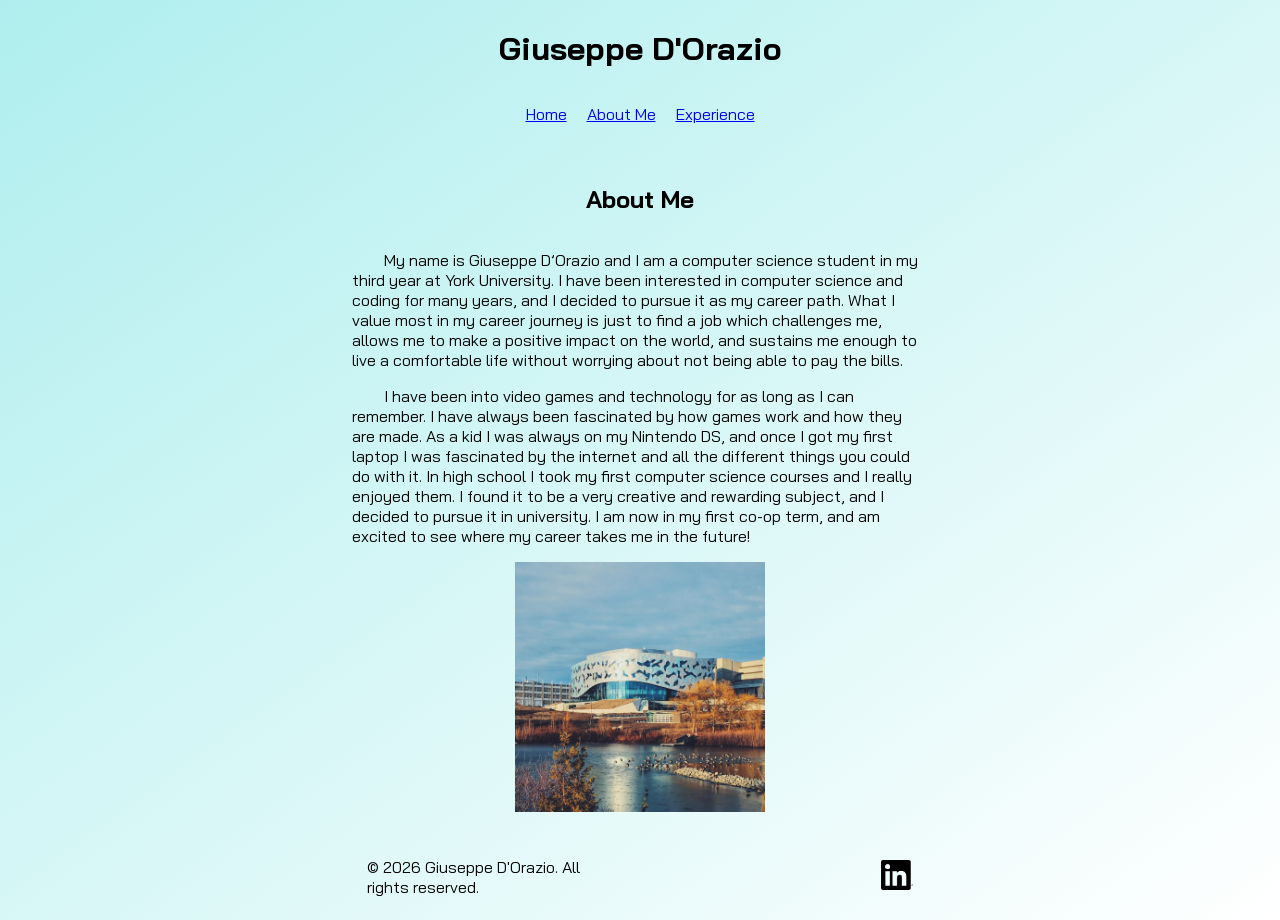
==== aboutme.html @ fc71781d "Initial Commit" ====
<!DOCTYPE html>

<html lang="en">
<head>
    <meta charset="UTF-8">
    <meta name="viewport" content="width=device-width, initial-scale=1.0">
    <link rel="stylesheet" href="css/style.css">
    <link rel="preconnect" href="https://fonts.googleapis.com">
    <link rel="preconnect" href="https://fonts.gstatic.com" crossorigin>
    <link href="https://fonts.googleapis.com/css2?family=Bai+Jamjuree:ital,wght@0,200;0,300;0,400;0,500;0,600;0,700;1,200;1,300;1,400;1,500;1,600;1,700&display=swap" rel="stylesheet">
    <title>Giuseppe D'Orazio</title>
</head>

<body>
    <h1>Giuseppe D'Orazio</h1>

    <nav>
        <ul class="nav-links">
            <li><a href="index.html">Home</a></li>
            <li><a href="aboutme.html">About Me</a></li>
            <li><a href="experience.html">Experience</a></li>
        </ul>
    </nav>

    <h2> About Me </h2>
    <div class="main-content">
        <p style="text-indent: 2em;">My name is Giuseppe D’Orazio and I am a computer science student in my third year at York University. I have been interested in computer science and 
            coding for many years, and I decided to pursue it as my career path. What I value most in my career journey is just to find a job which challenges me, allows me to make a 
            positive impact on the world, and sustains me enough to live a comfortable life without worrying about not being able to pay the bills.
        </p>
        <p style="text-indent: 2em;">
            I have been into video games and technology for as long as I can remember. I have always been fascinated by how games work and how they are made.
            As a kid I was always on my Nintendo DS, and once I got my first laptop I was fascinated by the internet and all the different things you could do with it.
            In high school I took my first computer science courses and I really enjoyed them. I found it to be a very creative and rewarding subject, and I decided to pursue it in university.
            I am now in my first co-op term, and am excited to see where my career takes me in the future!
        </p>
        <img src="icons/York.jpg" alt ="York University" style="width: 100%; max-width: 250px; height: auto; margin: 0 auto; display: block;">
    </div>



    <footer>
        <div class="footer-content">
            <span>&copy; 2026 Giuseppe D'Orazio. All rights reserved.</span>
            <a href="https://www.linkedin.com/in/giuseppe-d-orazio">
                <img src="icons\InBug-Black.png" alt="LinkedIn" class="social-icon">
            </a>
        </div>
    </footer>
</body>
</html>
---- css/style.css ----
body {
  font-family: 'Bai Jamjuree', sans-serif;
  font-weight: 400; /* regular weight */
  background-image: linear-gradient(to bottom right, paleturquoise, white);
  display: flex;
  min-height: 100vh;
  flex-direction: column;
}

h1 {
  text-align: center;
  font-weight: bold;
  margin: 0 auto;
  padding: 20px;
}

h2 {
  text-align: center;
  font-weight: bold;
  margin: 0 auto;
  padding: 20px;
}

.main-content {
  flex: 1;
  max-width: 45vw;
  width: 45vw;
  margin: 0 auto;
}


.nav-links{
  display: flex;
  justify-content: center;
  gap: 20px;
  margin-bottom: 40px;
  padding-inline-start: 0px;
  list-style: none;
}

footer {
  max-width: 45vw;
  width: 100%;
  margin: 30px auto 0 auto;
}

.footer-content {
  display: flex;
  align-items: center;
  justify-content: center;
  gap: clamp(3px, 23vw, 450px);
  padding: 15px;
}

.footer-content img {
  color: black;
  width:  32px;
}
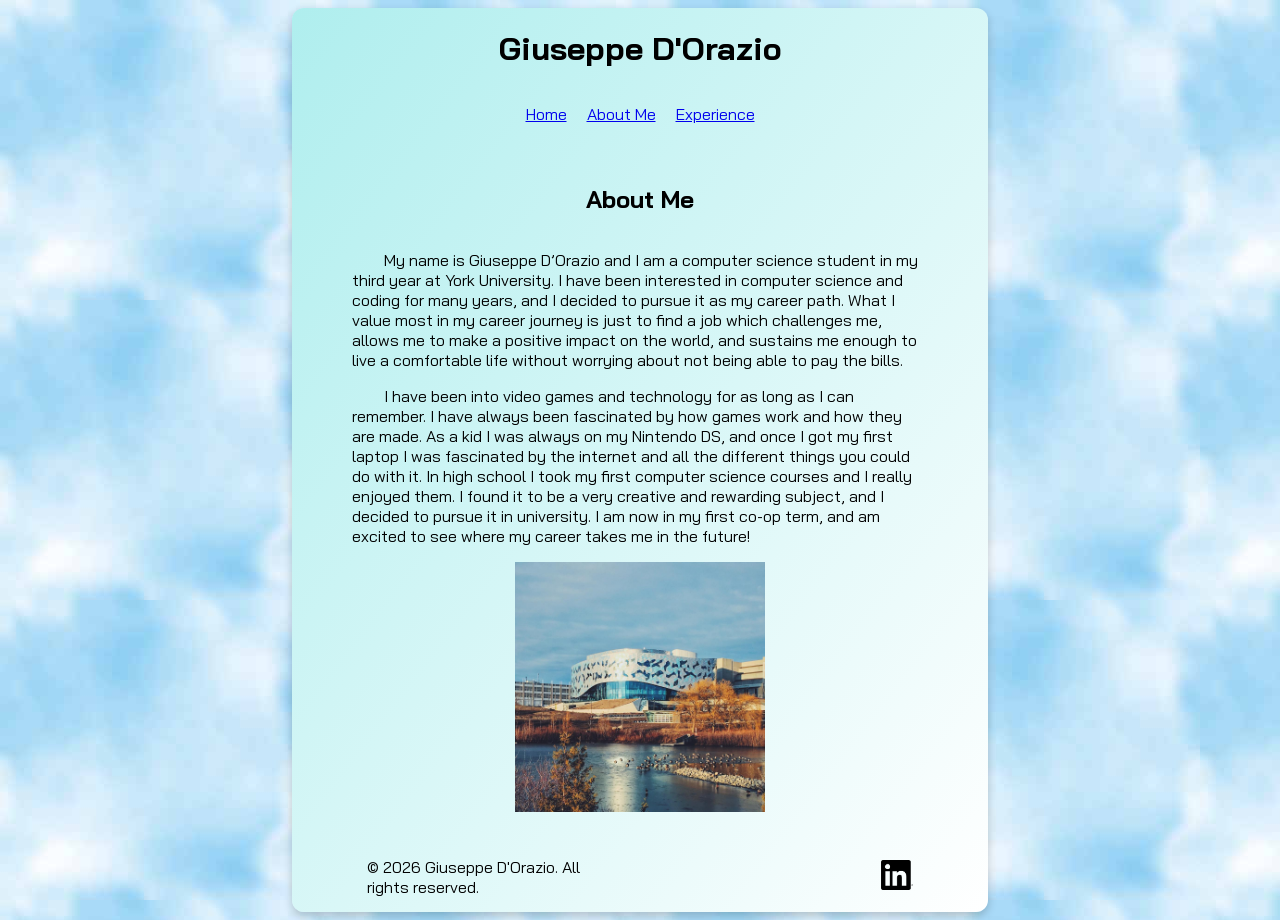
==== commit 965f351e: "Changed background" ====
--- a/aboutme.html
+++ b/aboutme.html
@@ -12,40 +12,42 @@
 </head>
 
 <body>
-    <h1>Giuseppe D'Orazio</h1>
+    <div class="body-content">
+        <h1>Giuseppe D'Orazio</h1>
 
-    <nav>
-        <ul class="nav-links">
-            <li><a href="index.html">Home</a></li>
-            <li><a href="aboutme.html">About Me</a></li>
-            <li><a href="experience.html">Experience</a></li>
-        </ul>
-    </nav>
+        <nav>
+            <ul class="nav-links">
+                <li><a href="index.html">Home</a></li>
+                <li><a href="aboutme.html">About Me</a></li>
+                <li><a href="experience.html">Experience</a></li>
+            </ul>
+        </nav>
 
-    <h2> About Me </h2>
-    <div class="main-content">
-        <p style="text-indent: 2em;">My name is Giuseppe D’Orazio and I am a computer science student in my third year at York University. I have been interested in computer science and 
-            coding for many years, and I decided to pursue it as my career path. What I value most in my career journey is just to find a job which challenges me, allows me to make a 
-            positive impact on the world, and sustains me enough to live a comfortable life without worrying about not being able to pay the bills.
-        </p>
-        <p style="text-indent: 2em;">
-            I have been into video games and technology for as long as I can remember. I have always been fascinated by how games work and how they are made.
-            As a kid I was always on my Nintendo DS, and once I got my first laptop I was fascinated by the internet and all the different things you could do with it.
-            In high school I took my first computer science courses and I really enjoyed them. I found it to be a very creative and rewarding subject, and I decided to pursue it in university.
-            I am now in my first co-op term, and am excited to see where my career takes me in the future!
-        </p>
-        <img src="icons/York.jpg" alt ="York University" style="width: 100%; max-width: 250px; height: auto; margin: 0 auto; display: block;">
-    </div>
+        <h2> About Me </h2>
+        <div class="main-content">
+            <p style="text-indent: 2em;">My name is Giuseppe D’Orazio and I am a computer science student in my third year at York University. I have been interested in computer science and 
+                coding for many years, and I decided to pursue it as my career path. What I value most in my career journey is just to find a job which challenges me, allows me to make a 
+                positive impact on the world, and sustains me enough to live a comfortable life without worrying about not being able to pay the bills.
+            </p>
+            <p style="text-indent: 2em;">
+                I have been into video games and technology for as long as I can remember. I have always been fascinated by how games work and how they are made.
+                As a kid I was always on my Nintendo DS, and once I got my first laptop I was fascinated by the internet and all the different things you could do with it.
+                In high school I took my first computer science courses and I really enjoyed them. I found it to be a very creative and rewarding subject, and I decided to pursue it in university.
+                I am now in my first co-op term, and am excited to see where my career takes me in the future!
+            </p>
+            <img src="icons/York.jpg" alt ="York University" style="width: 100%; max-width: 250px; height: auto; margin: 0 auto; display: block;">
+        </div>
 
 
 
-    <footer>
-        <div class="footer-content">
-            <span>&copy; 2026 Giuseppe D'Orazio. All rights reserved.</span>
-            <a href="https://www.linkedin.com/in/giuseppe-d-orazio">
-                <img src="icons\InBug-Black.png" alt="LinkedIn" class="social-icon">
-            </a>
-        </div>
-    </footer>
+        <footer>
+            <div class="footer-content">
+                <span>&copy; 2026 Giuseppe D'Orazio. All rights reserved.</span>
+                <a href="https://www.linkedin.com/in/giuseppe-d-orazio">
+                    <img src="icons\InBug-Black.png" alt="LinkedIn" class="social-icon">
+                </a>
+            </div>
+        </footer>
+    </div>
 </body>
 </html>
--- a/css/style.css
+++ b/css/style.css
@@ -1,10 +1,25 @@
 body {
+  background-image: url("../icons/ss038.jpg");
+  background-repeat: repeat;
+}
+
+.body-content {
   font-family: 'Bai Jamjuree', sans-serif;
-  font-weight: 400; /* regular weight */
+  font-weight: 400;
+  display: flex;
+  width: 55%;
+  min-height: 100vh;
+  box-shadow: 0 4px 10px rgba(0,0,0,0.2);
+  border-radius: 12px;
+  margin: 0 auto;
+  flex-direction: column;
   background-image: linear-gradient(to bottom right, paleturquoise, white);
-  display: flex;
-  min-height: 100vh;
-  flex-direction: column;
+}
+
+@media (max-width: 768px) {
+  .body-content {
+    width: 80%;
+  }
 }
 
 h1 {
@@ -48,7 +63,7 @@
   display: flex;
   align-items: center;
   justify-content: center;
-  gap: clamp(3px, 23vw, 450px);
+  gap: clamp(3px, 23vw,  45vw);
   padding: 15px;
 }
 
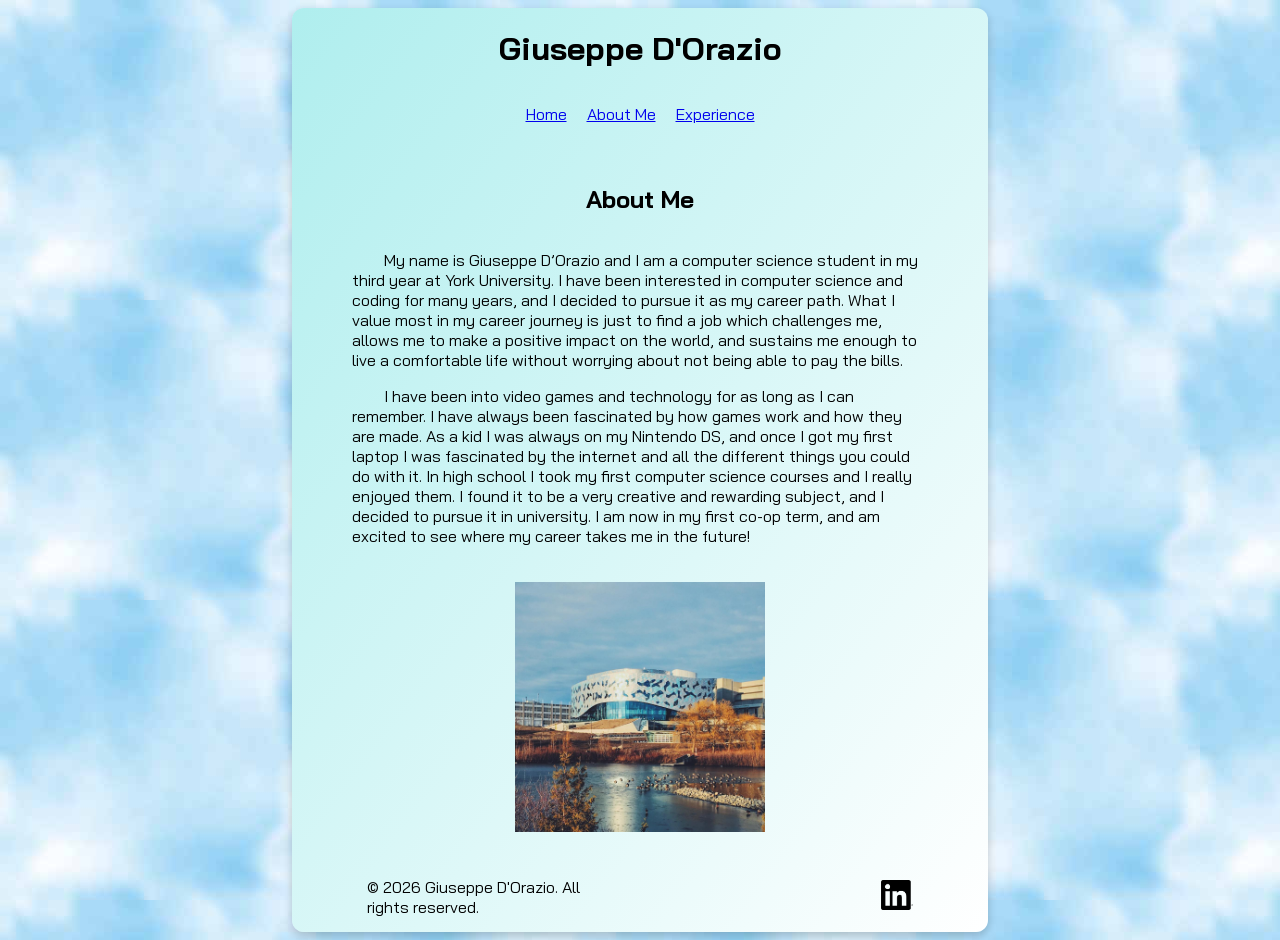
==== commit 531c0506: "Line break" ====
--- a/aboutme.html
+++ b/aboutme.html
@@ -35,6 +35,7 @@
                 In high school I took my first computer science courses and I really enjoyed them. I found it to be a very creative and rewarding subject, and I decided to pursue it in university.
                 I am now in my first co-op term, and am excited to see where my career takes me in the future!
             </p>
+            <br/>
             <img src="icons/York.jpg" alt ="York University" style="width: 100%; max-width: 250px; height: auto; margin: 0 auto; display: block;">
         </div>
 
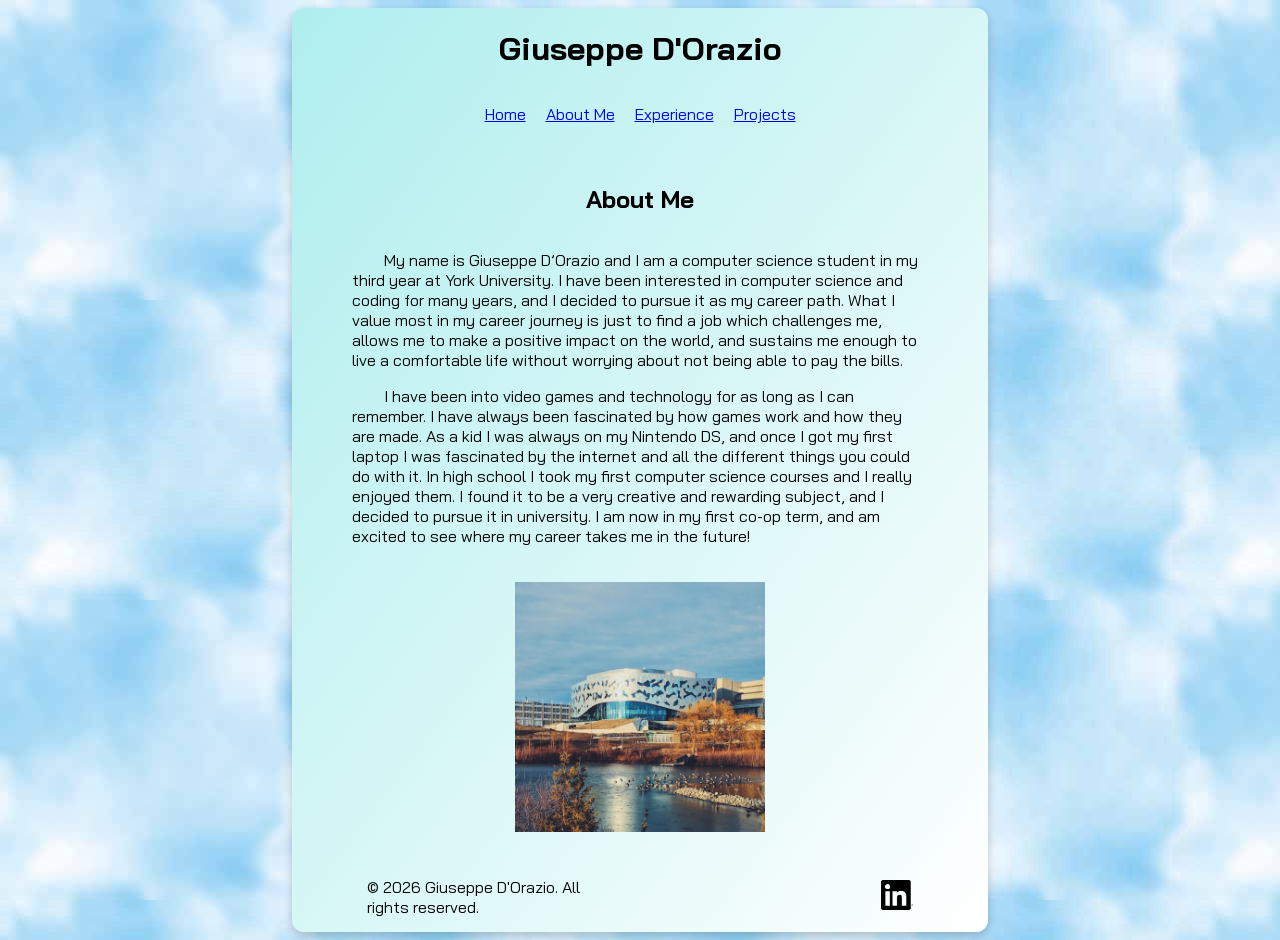
==== commit 176eefb9: "added projects page" ====
--- a/aboutme.html
+++ b/aboutme.html
@@ -20,6 +20,7 @@
                 <li><a href="index.html">Home</a></li>
                 <li><a href="aboutme.html">About Me</a></li>
                 <li><a href="experience.html">Experience</a></li>
+                <li><a href="projects.html">Projects</a></li>
             </ul>
         </nav>
 
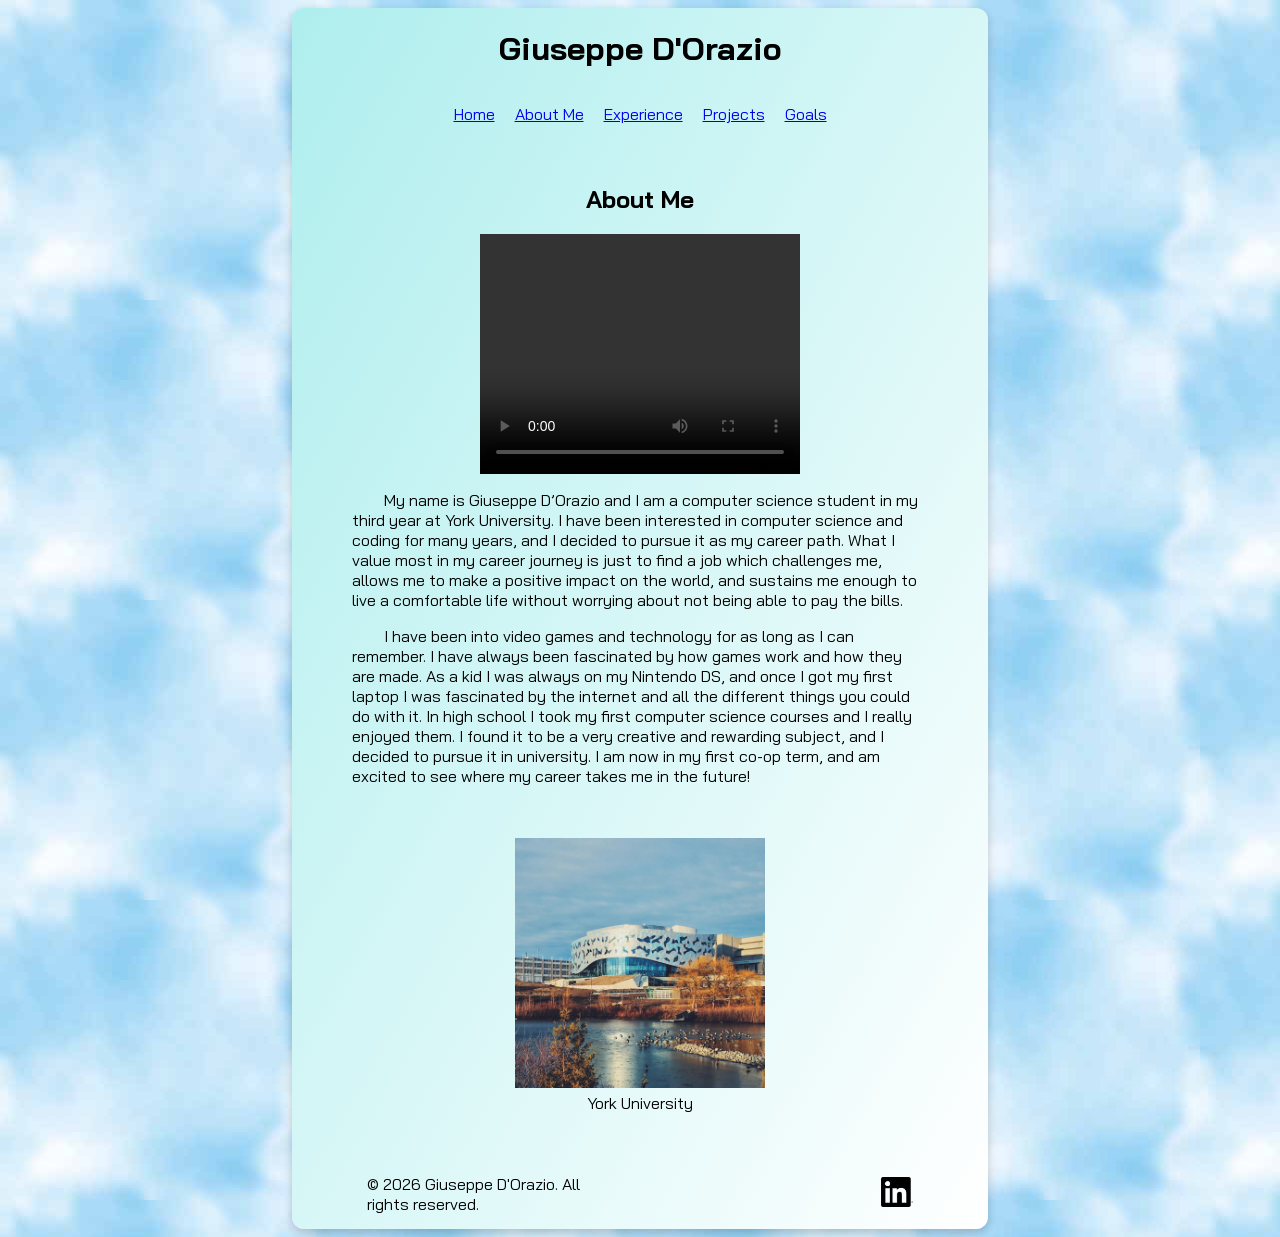
==== commit beb99cd1: "Continued Work" ====
--- a/aboutme.html
+++ b/aboutme.html
@@ -13,7 +13,7 @@
 
 <body>
     <div class="body-content">
-        <h1>Giuseppe D'Orazio</h1>
+        <h1 class="centered-header">Giuseppe D'Orazio</h1>
 
         <nav>
             <ul class="nav-links">
@@ -21,11 +21,15 @@
                 <li><a href="aboutme.html">About Me</a></li>
                 <li><a href="experience.html">Experience</a></li>
                 <li><a href="projects.html">Projects</a></li>
+                <li><a href="goals.html">Goals</a></li>
             </ul>
         </nav>
 
-        <h2> About Me </h2>
+        <h2 class="centered-header"> About Me </h2>
         <div class="main-content">
+            <video width="320" height="240" controls>
+                <source src ="files\2026-02-22 11-16-17.mp4" type="video/mp4">
+            </video>
             <p style="text-indent: 2em;">My name is Giuseppe D’Orazio and I am a computer science student in my third year at York University. I have been interested in computer science and 
                 coding for many years, and I decided to pursue it as my career path. What I value most in my career journey is just to find a job which challenges me, allows me to make a 
                 positive impact on the world, and sustains me enough to live a comfortable life without worrying about not being able to pay the bills.
@@ -37,7 +41,10 @@
                 I am now in my first co-op term, and am excited to see where my career takes me in the future!
             </p>
             <br/>
-            <img src="icons/York.jpg" alt ="York University" style="width: 100%; max-width: 250px; height: auto; margin: 0 auto; display: block;">
+            <figure>
+                <img src="icons/York.jpg" alt ="York University" style="width: 100%; max-width: 250px; height: auto; margin: 0 auto; display: block;">
+                <figcaption>York University</figcaption>
+            </figure>
         </div>
 
 
--- a/css/style.css
+++ b/css/style.css
@@ -22,14 +22,7 @@
   }
 }
 
-h1 {
-  text-align: center;
-  font-weight: bold;
-  margin: 0 auto;
-  padding: 20px;
-}
-
-h2 {
+.centered-header {
   text-align: center;
   font-weight: bold;
   margin: 0 auto;
@@ -70,4 +63,17 @@
 .footer-content img {
   color: black;
   width:  32px;
+}
+
+video {
+  display: block;
+  margin: 0 auto;
+}
+
+figure {
+  text-align: center;
+}
+
+figcaption {
+  margin-top: 5px;
 }
